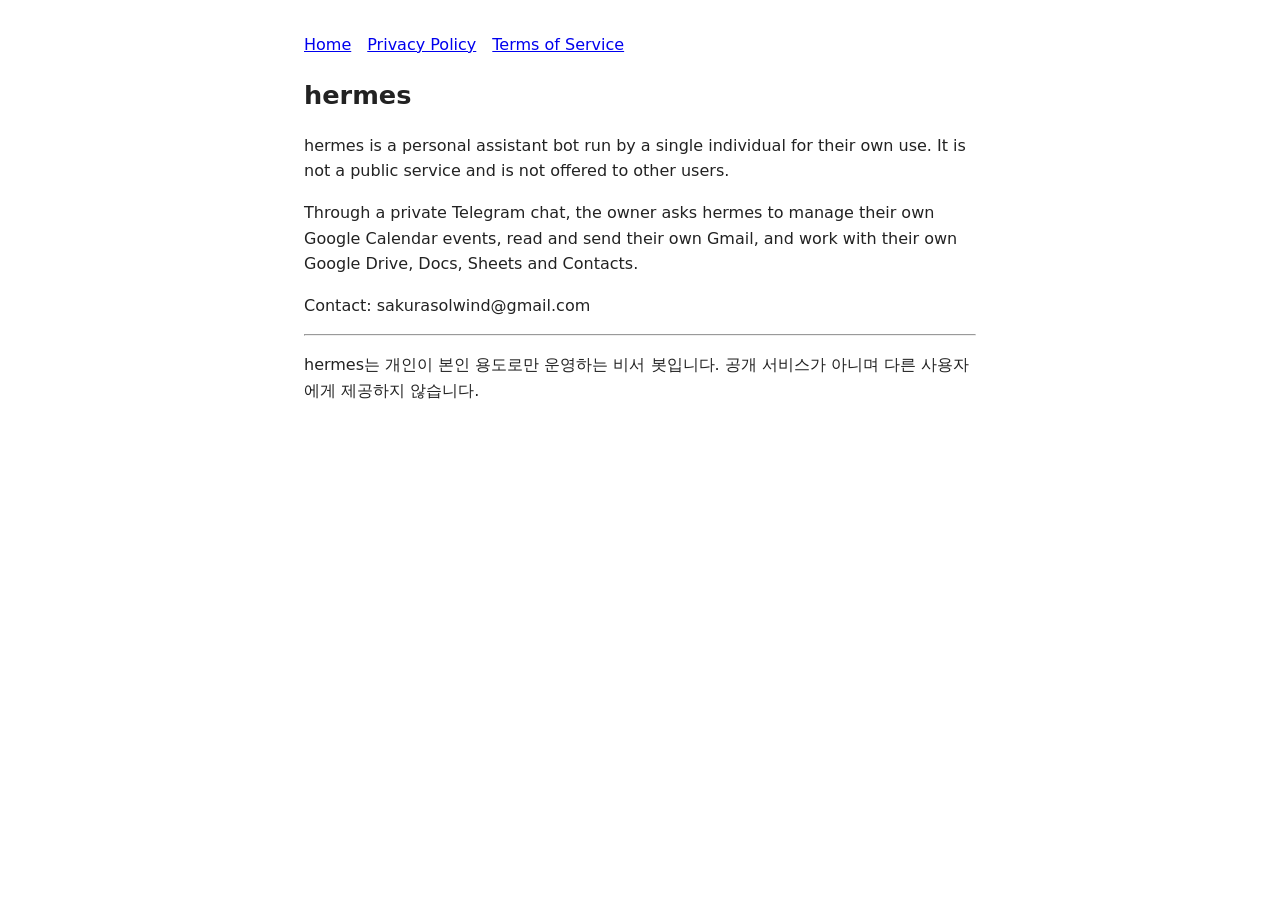
==== index.html @ ec337ad3 "Add homepage, privacy policy and terms pages Co-Authored-By: Claude Opus 5.5 <noreply@anthropic.com>" ====
<!doctype html>
<html lang="en"><head><meta charset="utf-8"><meta name="viewport" content="width=device-width,initial-scale=1"><title>hermes</title><link rel="stylesheet" href="style.css"></head><body>
<nav><a href="./">Home</a><a href="privacy.html">Privacy Policy</a><a href="terms.html">Terms of Service</a></nav>
<h1>hermes</h1>
<p>hermes is a personal assistant bot run by a single individual for their own use. It is not a public service and is not offered to other users.</p>
<p>Through a private Telegram chat, the owner asks hermes to manage their own Google Calendar events, read and send their own Gmail, and work with their own Google Drive, Docs, Sheets and Contacts.</p>
<p>Contact: sakurasolwind@gmail.com</p>
<hr>
<p lang="ko">hermes는 개인이 본인 용도로만 운영하는 비서 봇입니다. 공개 서비스가 아니며 다른 사용자에게 제공하지 않습니다.</p>
</body></html>
---- style.css ----
body{max-width:42rem;margin:0 auto;padding:2rem 1rem;font:16px/1.6 system-ui,sans-serif;color:#222}
h1{font-size:1.6rem}h2{font-size:1.15rem;margin-top:2rem}nav a{margin-right:1rem}
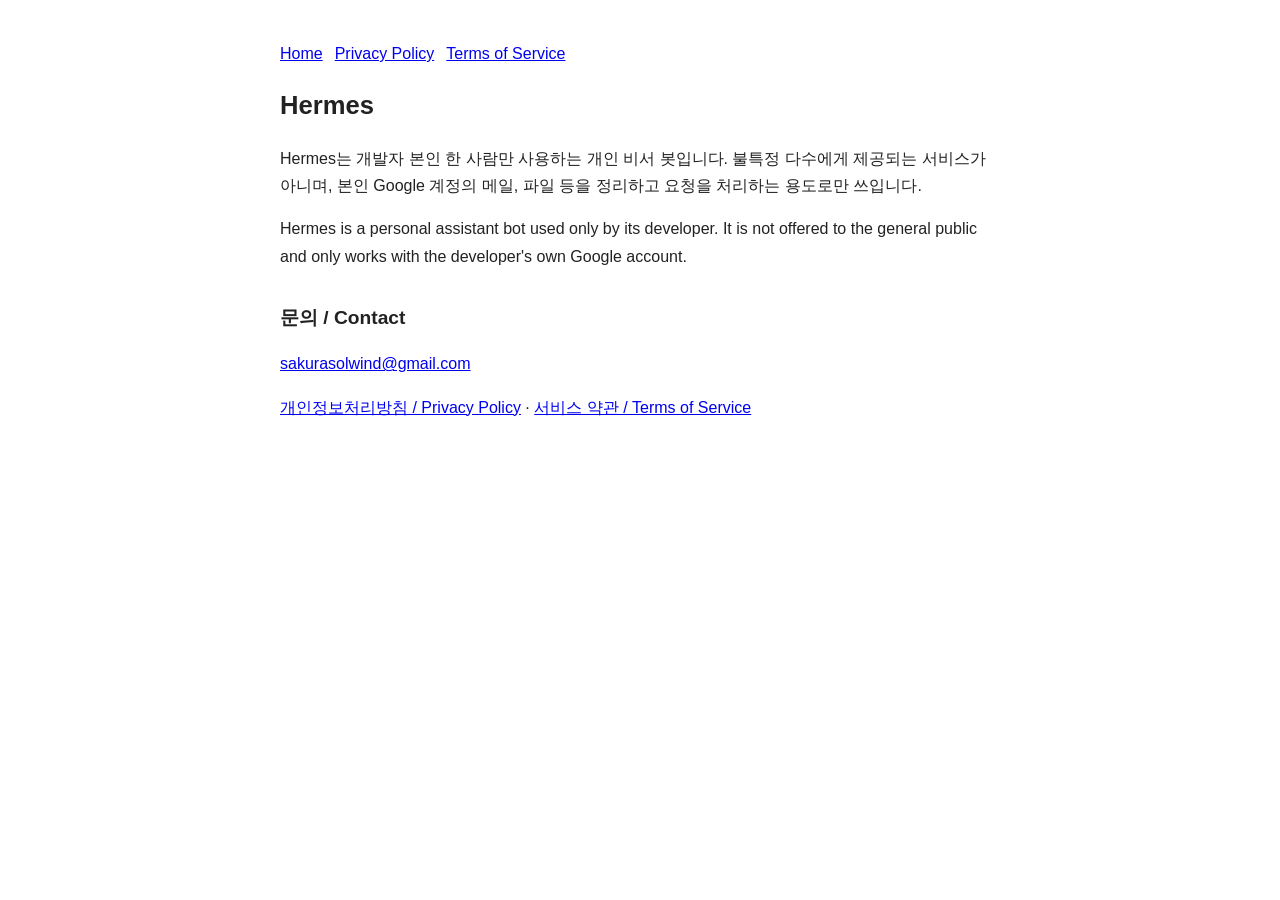
==== commit 650449e6: "Add files via upload" ====
--- a/index.html
+++ b/index.html
@@ -1,10 +1,6 @@
-<!doctype html>
-<html lang="en"><head><meta charset="utf-8"><meta name="viewport" content="width=device-width,initial-scale=1"><title>hermes</title><link rel="stylesheet" href="style.css"></head><body>
-<nav><a href="./">Home</a><a href="privacy.html">Privacy Policy</a><a href="terms.html">Terms of Service</a></nav>
-<h1>hermes</h1>
-<p>hermes is a personal assistant bot run by a single individual for their own use. It is not a public service and is not offered to other users.</p>
-<p>Through a private Telegram chat, the owner asks hermes to manage their own Google Calendar events, read and send their own Gmail, and work with their own Google Drive, Docs, Sheets and Contacts.</p>
-<p>Contact: sakurasolwind@gmail.com</p>
-<hr>
-<p lang="ko">hermes는 개인이 본인 용도로만 운영하는 비서 봇입니다. 공개 서비스가 아니며 다른 사용자에게 제공하지 않습니다.</p>
-</body></html>
+<!doctype html><html lang="ko"><head><meta charset="utf-8"><meta name="viewport" content="width=device-width,initial-scale=1"><title>Hermes</title><style>body{font-family:-apple-system,"Apple SD Gothic Neo",Segoe UI,sans-serif;max-width:720px;margin:40px auto;padding:0 16px;line-height:1.7;color:#222}h1{font-size:1.6rem}h2{font-size:1.2rem;margin-top:2rem}nav a{margin-right:12px}</style></head><body><nav><a href="index.html">Home</a><a href="privacy.html">Privacy Policy</a><a href="terms.html">Terms of Service</a></nav><h1>Hermes</h1>
+<p>Hermes는 개발자 본인 한 사람만 사용하는 개인 비서 봇입니다. 불특정 다수에게 제공되는 서비스가 아니며, 본인 Google 계정의 메일, 파일 등을 정리하고 요청을 처리하는 용도로만 쓰입니다.</p>
+<p>Hermes is a personal assistant bot used only by its developer. It is not offered to the general public and only works with the developer's own Google account.</p>
+<h2>문의 / Contact</h2>
+<p><a href="mailto:sakurasolwind@gmail.com">sakurasolwind@gmail.com</a></p>
+<p><a href="privacy.html">개인정보처리방침 / Privacy Policy</a> · <a href="terms.html">서비스 약관 / Terms of Service</a></p></body></html>
